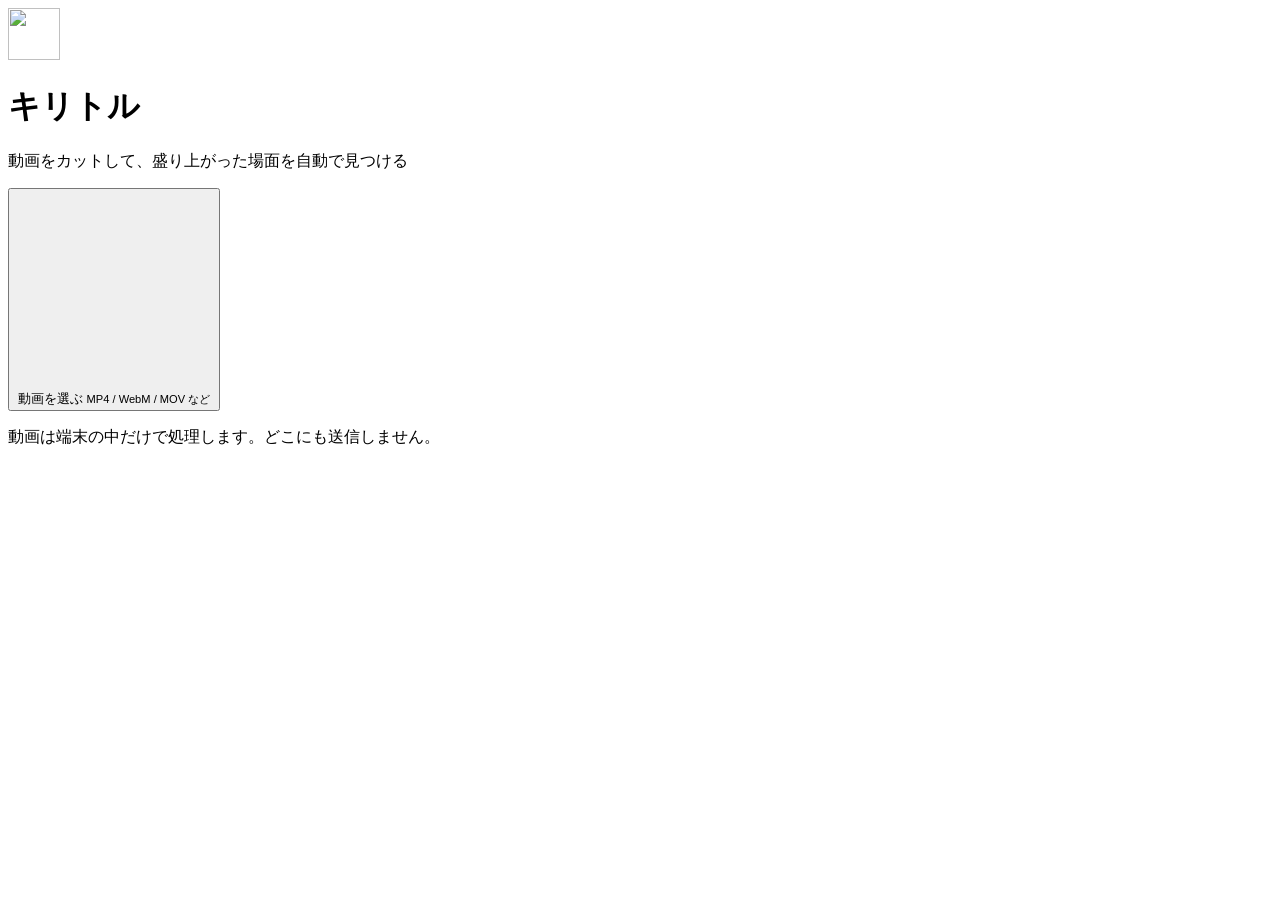
==== index.html @ 32f5cdef "Add files via upload" ====
<!doctype html>
<html lang="ja">
<head>
  <meta charset="utf-8">
  <meta name="viewport" content="width=device-width, initial-scale=1, viewport-fit=cover">
  <title>キリトル — 動画カットとおすすめシーン抽出</title>
  <meta name="description" content="端末の中だけで動く動画カット＆おすすめシーン抽出アプリ">
  <meta name="theme-color" content="#1b1d2e">
  <link rel="manifest" href="manifest.json">
  <link rel="icon" href="icons/icon.svg" type="image/svg+xml">
  <link rel="apple-touch-icon" href="icons/apple-touch-icon.png">
  <link rel="stylesheet" href="css/style.css">
</head>
<body>

<!-- ================= ホーム ================= -->
<div id="home" class="screen">
  <div class="home-inner">
    <header class="home-head">
      <img src="icons/icon.svg" alt="" width="52" height="52">
      <div>
        <h1>キリトル</h1>
        <p>動画をカットして、盛り上がった場面を自動で見つける</p>
      </div>
    </header>

    <button id="pick" class="pick">
      <svg viewBox="0 0 24 24" aria-hidden="true"><path d="M12 5v14M5 12h14"/></svg>
      <span>動画を選ぶ</span>
      <small>MP4 / WebM / MOV など</small>
    </button>
    <p class="home-note">動画は端末の中だけで処理します。どこにも送信しません。</p>

    <section id="recent" hidden>
      <h2>続きから編集する</h2>
      <p class="hint">編集内容は保存されています。同じ動画を選び直すと続きから始まります。</p>
      <ul id="recent-list"></ul>
    </section>

    <button id="install" class="btn ghost" hidden>ホーム画面に追加する</button>
  </div>
</div>

<!-- ================= 編集画面 ================= -->
<div id="editor" class="screen" hidden>
  <header class="bar">
    <button id="back" class="icon-btn" aria-label="ホームに戻る">
      <svg viewBox="0 0 24 24"><path d="M15 5l-7 7 7 7"/></svg>
    </button>
    <div id="title" class="bar-title"></div>
    <button id="undo" class="icon-btn" aria-label="元に戻す" disabled>
      <svg viewBox="0 0 24 24"><path d="M9 7L4 12l5 5"/><path d="M4 12h10a6 6 0 010 12"/></svg>
    </button>
    <button id="redo" class="icon-btn" aria-label="やり直す" disabled>
      <svg viewBox="0 0 24 24"><path d="M15 7l5 5-5 5"/><path d="M20 12H10a6 6 0 000 12"/></svg>
    </button>
  </header>

  <div class="work">
    <section class="stage">
      <video id="preview" playsinline preload="auto"></video>
      <button id="source-badge" class="source-badge" hidden></button>
    </section>

    <div class="transport">
      <button id="play" class="play-btn" aria-label="再生">
        <svg class="i-play" viewBox="0 0 24 24"><path d="M8 5v14l11-7z"/></svg>
        <svg class="i-pause" viewBox="0 0 24 24"><path d="M7 5h4v14H7zM13 5h4v14h-4z"/></svg>
      </button>
      <div class="timecode"><span id="time-now">0:00.0</span><span class="sep">/</span><span id="time-total">0:00.0</span></div>
      <div class="zoom">
        <button id="zoom-out" class="icon-btn sm" aria-label="タイムラインを縮小"><svg viewBox="0 0 24 24"><path d="M6 12h12"/></svg></button>
        <button id="zoom-fit" class="chip-btn">全体</button>
        <button id="zoom-in" class="icon-btn sm" aria-label="タイムラインを拡大"><svg viewBox="0 0 24 24"><path d="M12 6v12M6 12h12"/></svg></button>
      </div>
    </div>

    <section id="timeline" aria-label="タイムライン"></section>
  </div>

  <section class="panels">
    <!-- 編集 -->
    <div id="panel-edit" class="panel">
      <p id="clip-summary" class="clip-summary"></p>
      <div class="tools">
        <button id="act-split" class="tool"><svg viewBox="0 0 24 24"><path d="M12 3v18"/><path d="M4 8h5v8H4zM15 8h5v8h-5z"/></svg>ここで分割</button>
        <button id="act-in" class="tool"><svg viewBox="0 0 24 24"><path d="M8 4v16"/><path d="M8 12h11M15 8l4 4-4 4"/></svg>ここから始める</button>
        <button id="act-out" class="tool"><svg viewBox="0 0 24 24"><path d="M16 4v16"/><path d="M16 12H5M9 8l-4 4 4 4"/></svg>ここで終える</button>
        <button id="act-delete" class="tool danger"><svg viewBox="0 0 24 24"><path d="M5 7h14M10 7V4h4v3M7 7l1 13h8l1-13"/></svg>削除</button>
        <button id="act-left" class="tool"><svg viewBox="0 0 24 24"><path d="M14 6l-6 6 6 6"/></svg>前へ移動</button>
        <button id="act-right" class="tool"><svg viewBox="0 0 24 24"><path d="M10 6l6 6-6 6"/></svg>後ろへ移動</button>
      </div>
      <div class="nudge">
        <div class="nudge-row">
          <span>開始</span>
          <button data-nudge="in" data-d="-0.1">−0.1秒</button>
          <output id="clip-in">0:00.0</output>
          <button data-nudge="in" data-d="0.1">＋0.1秒</button>
        </div>
        <div class="nudge-row">
          <span>終了</span>
          <button data-nudge="out" data-d="-0.1">−0.1秒</button>
          <output id="clip-out">0:00.0</output>
          <button data-nudge="out" data-d="0.1">＋0.1秒</button>
        </div>
      </div>
      <p class="hint">クリップを選ぶと両端に出るつまみをドラッグしても、開始・終了を調整できます。</p>
      <button id="act-reset" class="btn ghost">動画全体の状態に戻す</button>
    </div>

    <!-- おすすめ（中身は js/recommend.js が描画） -->
    <div id="panel-recommend" class="panel" hidden></div>

    <!-- 書き出し -->
    <div id="panel-export" class="panel" hidden>
      <div id="export-form">
        <div class="field-grid">
          <label>形式<select id="ex-format"></select></label>
          <label>画質<select id="ex-quality">
            <option value="480">480p</option><option value="720">720p</option><option value="1080">1080p</option>
          </select></label>
          <label>FPS<select id="ex-fps">
            <option value="24">24</option><option value="30">30</option><option value="60">60</option>
          </select></label>
          <label>ビットレート<select id="ex-bitrate">
            <option value="0">自動</option><option value="2000000">2 Mbps</option><option value="4000000">4 Mbps</option>
            <option value="6000000">6 Mbps</option><option value="8000000">8 Mbps</option><option value="12000000">12 Mbps</option>
          </select></label>
        </div>
        <p id="ex-summary" class="ex-summary"></p>
        <button id="ex-start" class="btn primary">動画を書き出す</button>
        <p class="hint">書き出しには動画の長さと同じくらいの時間がかかります。終わるまでこの画面を開いたままにしてください。</p>
      </div>
      <div id="export-progress" hidden>
        <p class="progress-label"><span id="ex-stage">書き出し中</span><span id="ex-pct">0%</span></p>
        <div class="progress"><i id="ex-bar"></i></div>
        <p id="ex-eta" class="hint"></p>
        <button id="ex-cancel" class="btn ghost">書き出しを中止</button>
      </div>
      <div id="export-result" hidden>
        <p class="result-title">書き出しました</p>
        <p id="ex-result-info" class="hint"></p>
        <a id="ex-save" class="btn primary">端末に保存</a>
        <button id="ex-share" class="btn ghost" hidden>共有する</button>
        <button id="ex-again" class="btn ghost">設定を変えてもう一度</button>
      </div>
    </div>

    <!-- 情報 -->
    <div id="panel-info" class="panel" hidden>
      <dl id="info-list" class="info"></dl>
      <p class="hint">編集内容と解析結果はこのブラウザに自動保存されます。動画ファイル本体は保存しません（容量を圧迫しないため）。</p>
      <button id="act-forget" class="btn ghost danger">このプロジェクトの保存データを消す</button>
    </div>
  </section>

  <nav class="tabs" role="tablist">
    <button role="tab" data-tab="edit" aria-selected="true"><svg viewBox="0 0 24 24"><circle cx="6" cy="7" r="2.5"/><circle cx="6" cy="17" r="2.5"/><path d="M8 8.5l12 8M8 15.5l12-8"/></svg>編集</button>
    <button role="tab" data-tab="recommend" aria-selected="false"><svg viewBox="0 0 24 24"><path d="M3 18l4-6 3 3 4-9 3 6 4-2"/></svg>おすすめ</button>
    <button role="tab" data-tab="export" aria-selected="false"><svg viewBox="0 0 24 24"><path d="M12 4v11M7 10l5 5 5-5M5 20h14"/></svg>書き出し</button>
    <button role="tab" data-tab="info" aria-selected="false"><svg viewBox="0 0 24 24"><circle cx="12" cy="12" r="8.5"/><path d="M12 11v6M12 7.5v.5"/></svg>情報</button>
  </nav>
</div>

<input id="file-input" type="file" accept="video/*,.mp4,.webm,.mov,.m4v,.mkv" hidden>
<div id="toast" role="status" aria-live="polite"></div>

<script type="module" src="js/app.js"></script>
</body>
</html>
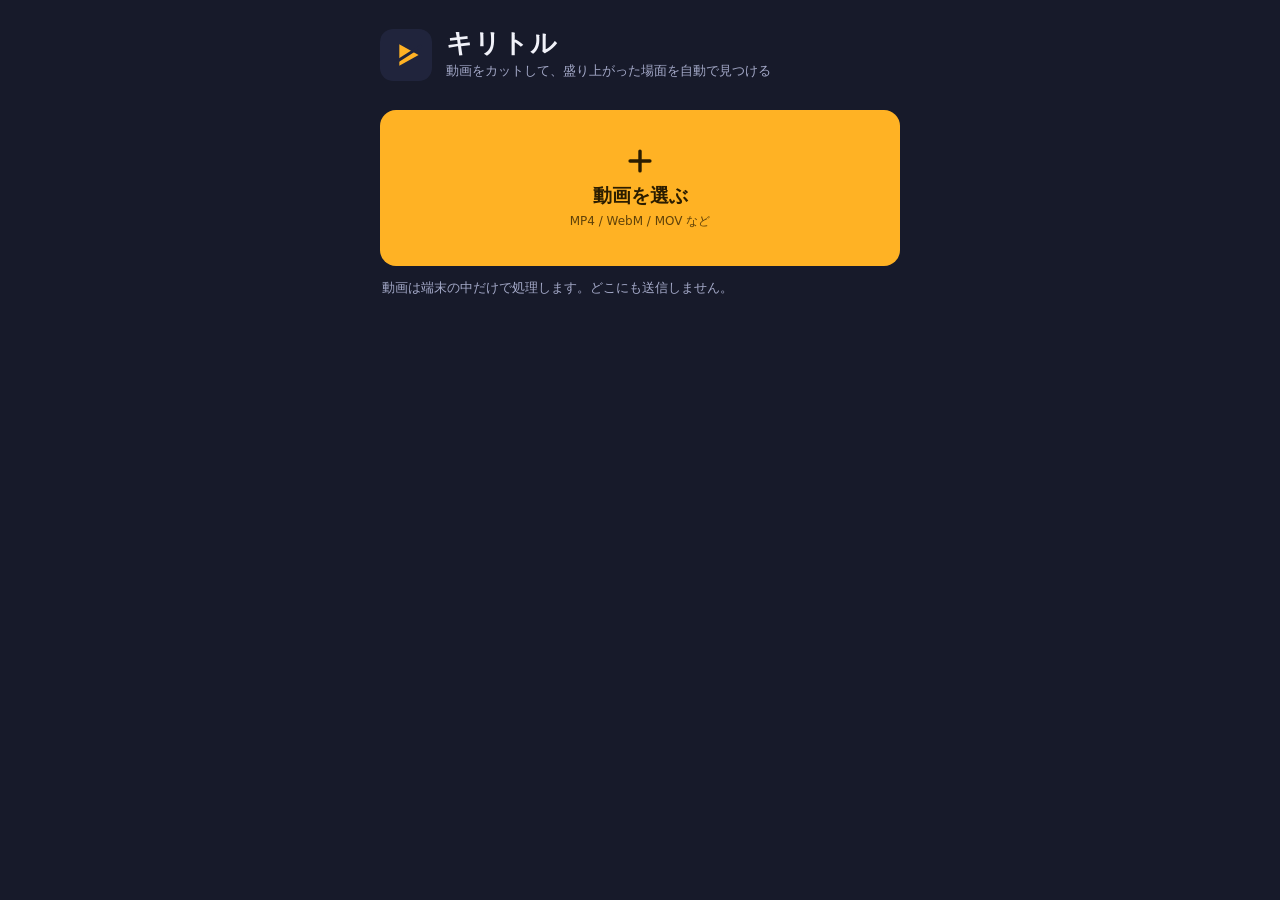
==== commit 749c2775: "Add files via upload" ====
--- a/index.html
+++ b/index.html
@@ -7,9 +7,9 @@
   <meta name="description" content="端末の中だけで動く動画カット＆おすすめシーン抽出アプリ">
   <meta name="theme-color" content="#1b1d2e">
   <link rel="manifest" href="manifest.json">
-  <link rel="icon" href="icons/icon.svg" type="image/svg+xml">
-  <link rel="apple-touch-icon" href="icons/apple-touch-icon.png">
-  <link rel="stylesheet" href="css/style.css">
+  <link rel="icon" href="icon.svg" type="image/svg+xml">
+  <link rel="apple-touch-icon" href="apple-touch-icon.png">
+  <link rel="stylesheet" href="style.css">
 </head>
 <body>
 
@@ -17,7 +17,7 @@
 <div id="home" class="screen">
   <div class="home-inner">
     <header class="home-head">
-      <img src="icons/icon.svg" alt="" width="52" height="52">
+      <img src="icon.svg" alt="" width="52" height="52">
       <div>
         <h1>キリトル</h1>
         <p>動画をカットして、盛り上がった場面を自動で見つける</p>
@@ -108,7 +108,7 @@
       <button id="act-reset" class="btn ghost">動画全体の状態に戻す</button>
     </div>
 
-    <!-- おすすめ（中身は js/recommend.js が描画） -->
+    <!-- おすすめ（中身は recommend.js が描画） -->
     <div id="panel-recommend" class="panel" hidden></div>
 
     <!-- 書き出し -->
@@ -165,6 +165,6 @@
 <input id="file-input" type="file" accept="video/*,.mp4,.webm,.mov,.m4v,.mkv" hidden>
 <div id="toast" role="status" aria-live="polite"></div>
 
-<script type="module" src="js/app.js"></script>
+<script type="module" src="app.js"></script>
 </body>
 </html>
--- a/style.css
+++ b/style.css
@@ -0,0 +1,261 @@
+/* style.css — キリトル
+   色の考え方: 藍色の作業台に、蛍光ペンの琥珀色（選択・主ボタン）。
+   盛り上がりは 藍 → 琥珀 → 桃 の「熱」で表す。 */
+
+:root {
+  --bg: #171a2a;
+  --surface: #20243c;
+  --surface-2: #2a2f4e;
+  --line: #3b4169;
+  --text: #f1f2f9;
+  --muted: #a4a9c8;
+  --accent: #ffb224;
+  --accent-ink: #2b1d00;
+  --hot: #ff4f7b;
+  --danger: #ff8a8a;
+  --clip: #30365f;
+  --band: rgba(255, 178, 36, .24);
+  --heat-lo: #5563d8;
+  --heat-mid: #ffb224;
+  --heat-hi: #ff4f7b;
+  --radius: 10px;
+  --safe-b: env(safe-area-inset-bottom, 0px);
+  --safe-t: env(safe-area-inset-top, 0px);
+  color-scheme: dark;
+}
+
+* { box-sizing: border-box; }
+[hidden] { display: none !important; }
+html, body { height: 100%; }
+body {
+  margin: 0;
+  background: var(--bg);
+  color: var(--text);
+  font-family: "Hiragino Sans", "Noto Sans JP", "Yu Gothic UI", "Meiryo", system-ui, sans-serif;
+  font-size: 15px;
+  line-height: 1.6;
+  -webkit-tap-highlight-color: transparent;
+  overscroll-behavior: none;
+}
+button, select, input { font: inherit; color: inherit; }
+button { cursor: pointer; border: 0; background: none; padding: 0; }
+button:disabled { opacity: .38; cursor: default; }
+:focus-visible { outline: 2px solid var(--accent); outline-offset: 2px; }
+svg { width: 22px; height: 22px; fill: none; stroke: currentColor; stroke-width: 1.8; stroke-linecap: round; stroke-linejoin: round; flex: none; }
+.hint { color: var(--muted); font-size: 12.5px; margin: 8px 0; }
+
+/* ---------- ボタン類 ---------- */
+.btn {
+  display: flex; align-items: center; justify-content: center;
+  width: 100%; min-height: 48px; padding: 10px 16px; margin-top: 10px;
+  border-radius: var(--radius); font-weight: 700; text-decoration: none; text-align: center;
+}
+.btn.primary { background: var(--accent); color: var(--accent-ink); }
+.btn.ghost { border: 1px solid var(--line); color: var(--text); font-weight: 500; }
+.btn.danger { color: var(--danger); }
+.icon-btn { width: 44px; height: 44px; display: grid; place-items: center; border-radius: 50%; }
+.icon-btn.sm { width: 36px; height: 36px; }
+.icon-btn:active:not(:disabled), .chip-btn:active:not(:disabled) { background: var(--surface-2); }
+.chip-btn {
+  min-height: 36px; padding: 4px 14px; border-radius: 18px; border: 1px solid var(--line);
+  font-size: 13px; white-space: nowrap;
+}
+.chip-btn.solid { background: var(--accent); border-color: var(--accent); color: var(--accent-ink); font-weight: 700; }
+.chip-btn.solid:disabled { background: none; border-color: var(--line); color: var(--muted); opacity: 1; }
+.link { color: var(--accent); text-decoration: underline; text-underline-offset: 3px; font-size: 13px; min-height: 36px; }
+
+/* ---------- ホーム ---------- */
+#home { min-height: 100dvh; padding: calc(28px + var(--safe-t)) 20px calc(28px + var(--safe-b)); }
+.home-inner { max-width: 520px; margin: 0 auto; }
+.home-head { display: flex; align-items: center; gap: 14px; margin-bottom: 28px; }
+.home-head img { border-radius: 13px; }
+.home-head h1 { margin: 0; font-size: 26px; letter-spacing: .04em; line-height: 1.2; }
+.home-head p { margin: 2px 0 0; color: var(--muted); font-size: 13px; }
+.pick {
+  width: 100%; padding: 34px 16px; border-radius: 16px;
+  background: var(--accent); color: var(--accent-ink);
+  display: grid; justify-items: center; gap: 2px;
+}
+.pick svg { width: 34px; height: 34px; stroke-width: 2.4; }
+.pick span { font-size: 19px; font-weight: 800; }
+.pick small { font-size: 12px; opacity: .75; }
+.pick:active { filter: brightness(.94); }
+.home-note { color: var(--muted); font-size: 12.5px; margin: 12px 2px 0; }
+#recent { margin-top: 36px; }
+#recent h2 { font-size: 15px; margin: 0; }
+#recent-list { list-style: none; margin: 10px 0 0; padding: 0; display: grid; gap: 8px; }
+#recent-list li { display: flex; align-items: center; gap: 4px; background: var(--surface); border-radius: var(--radius); padding-right: 6px; }
+.recent-open { flex: 1; min-width: 0; text-align: left; padding: 12px 14px; display: grid; }
+.recent-open strong { overflow: hidden; text-overflow: ellipsis; white-space: nowrap; font-weight: 600; }
+.recent-open span { color: var(--muted); font-size: 12px; }
+#install { margin-top: 28px; }
+
+/* ---------- 編集画面の骨組み ---------- */
+#editor {
+  height: 100dvh; display: grid;
+  grid-template: "bar" auto "work" auto "panels" minmax(0, 1fr) "tabs" auto / minmax(0, 1fr);
+}
+.bar { grid-area: bar; display: flex; align-items: center; padding: var(--safe-t) 4px 0; min-height: 48px; }
+.bar-title { flex: 1; min-width: 0; overflow: hidden; text-overflow: ellipsis; white-space: nowrap; font-size: 14px; color: var(--muted); }
+.work { grid-area: work; min-width: 0; }
+
+.stage { position: relative; background: #000; height: 32dvh; min-height: 150px; overflow: hidden; }
+#preview { position: absolute; inset: 0; width: 100%; height: 100%; object-fit: contain; display: block; }
+.source-badge {
+  position: absolute; left: 8px; right: 8px; bottom: 8px; padding: 7px 12px;
+  background: var(--accent); color: var(--accent-ink); border-radius: 8px;
+  font-size: 12.5px; font-weight: 700; text-align: center;
+}
+
+.transport { display: flex; align-items: center; gap: 10px; padding: 6px 10px; }
+.play-btn { width: 44px; height: 44px; border-radius: 50%; background: var(--text); color: var(--bg); display: grid; place-items: center; }
+.play-btn svg { fill: currentColor; stroke: none; width: 24px; height: 24px; }
+.play-btn .i-pause, .play-btn.playing .i-play { display: none; }
+.play-btn.playing .i-pause { display: block; }
+.timecode { flex: 1; font-variant-numeric: tabular-nums; font-size: 15px; white-space: nowrap; }
+.timecode .sep { color: var(--muted); margin: 0 6px; }
+#time-total { color: var(--muted); }
+.zoom { display: flex; align-items: center; gap: 2px; }
+.zoom .chip-btn { min-height: 32px; padding: 2px 10px; font-size: 12px; }
+
+/* ---------- タイムライン ---------- */
+#timeline { background: var(--surface); border-block: 1px solid var(--line); }
+.tl-scroll { overflow-x: auto; overflow-y: hidden; touch-action: pan-x; scrollbar-width: thin; }
+.tl-content { position: relative; height: 88px; min-width: 100%; }
+.tl-canvas { position: sticky; left: 0; display: block; pointer-events: none; }
+.tl-ruler-hit { position: absolute; inset: 0 0 auto 0; height: 24px; touch-action: none; cursor: ew-resize; }
+.tl-clips { position: absolute; inset: 0; pointer-events: none; }
+.tl-clip {
+  position: absolute; top: 26px; height: 52px; border-radius: 5px; pointer-events: auto;
+  box-shadow: inset 0 0 0 1px rgba(255, 255, 255, .28), 1px 0 0 var(--surface);
+}
+.tl-clip.selected { box-shadow: inset 0 0 0 2px var(--accent); z-index: 2; }
+.tl-clip-label {
+  position: absolute; left: 5px; bottom: 4px; padding: 0 5px; border-radius: 4px;
+  background: rgba(15, 17, 30, .78); font-size: 10.5px; font-variant-numeric: tabular-nums; pointer-events: none;
+}
+.tl-clip.selected .tl-clip-label { left: 22px; }
+.tl-handle {
+  position: absolute; top: 0; bottom: 0; width: 16px; background: var(--accent);
+  touch-action: none; cursor: ew-resize;
+}
+.tl-handle::before { content: ""; position: absolute; inset: -6px -12px; }            /* 指で掴みやすく */
+.tl-handle::after { content: ""; position: absolute; left: 7px; top: 16px; bottom: 16px; width: 2px; border-radius: 1px; background: var(--accent-ink); }
+.tl-handle.l { left: 0; border-radius: 5px 0 0 5px; }
+.tl-handle.r { right: 0; border-radius: 0 5px 5px 0; }
+.tl-playhead {
+  position: absolute; top: 0; left: -1px; width: 2px; height: 100%; background: #fff;
+  pointer-events: none; z-index: 3; will-change: transform;
+}
+.tl-playhead::before { content: ""; position: absolute; top: 0; left: -5px; border: 6px solid transparent; border-top: 8px solid #fff; }
+.tl-content.trimming { cursor: ew-resize; }
+
+/* ---------- パネル ---------- */
+.panels { grid-area: panels; overflow-y: auto; overscroll-behavior: contain; padding: 14px 14px 20px; }
+.panel { max-width: 640px; margin: 0 auto; }
+.lead { margin: 0 0 12px; }
+.clip-summary { margin: 0 0 10px; font-size: 13px; color: var(--muted); font-variant-numeric: tabular-nums; }
+
+.tools { display: grid; grid-template-columns: repeat(3, 1fr); gap: 8px; }
+.tool {
+  display: grid; justify-items: center; gap: 2px; padding: 10px 4px; min-height: 60px;
+  background: var(--surface); border-radius: var(--radius); font-size: 12px;
+}
+.tool:active:not(:disabled) { background: var(--surface-2); }
+.tool.danger { color: var(--danger); }
+
+.nudge { margin-top: 12px; display: grid; gap: 6px; }
+.nudge-row { display: grid; grid-template-columns: 3em 1fr auto 1fr; align-items: center; gap: 8px; font-size: 13px; }
+.nudge-row span { color: var(--muted); }
+.nudge-row output { font-variant-numeric: tabular-nums; min-width: 4.5em; text-align: center; }
+.nudge-row button { min-height: 38px; border: 1px solid var(--line); border-radius: 8px; font-size: 12.5px; }
+.nudge-row button:active:not(:disabled) { background: var(--surface-2); }
+
+.field, .field-grid label { display: grid; gap: 4px; font-size: 12.5px; color: var(--muted); }
+.field-grid { display: grid; grid-template-columns: 1fr 1fr; gap: 10px; }
+select {
+  width: 100%; min-height: 44px; padding: 6px 10px; border-radius: 8px;
+  background: var(--surface); border: 1px solid var(--line); color: var(--text); font-size: 15px;
+}
+.ex-summary { margin: 12px 0 0; font-size: 13px; font-variant-numeric: tabular-nums; }
+.result-title { font-size: 17px; font-weight: 700; margin: 0; }
+
+.progress-label { display: flex; justify-content: space-between; margin: 0 0 6px; font-variant-numeric: tabular-nums; }
+.progress { height: 10px; border-radius: 5px; background: var(--surface-2); overflow: hidden; }
+.progress i { display: block; height: 100%; width: 0; background: var(--accent); transition: width .2s linear; }
+
+.info { display: grid; grid-template-columns: auto 1fr; gap: 6px 16px; margin: 0 0 12px; font-size: 14px; }
+.info dt { color: var(--muted); }
+.info dd { margin: 0; word-break: break-all; font-variant-numeric: tabular-nums; }
+
+/* ---------- おすすめ ---------- */
+.rec-settings { display: grid; gap: 8px; }
+.rec-set { display: grid; grid-template-columns: 5.5em 1fr; align-items: center; gap: 8px; font-size: 12.5px; color: var(--muted); }
+.seg { display: grid; grid-auto-flow: column; grid-auto-columns: 1fr; background: var(--surface); border-radius: 9px; padding: 3px; }
+.seg button { min-height: 34px; border-radius: 7px; font-size: 13px; color: var(--muted); }
+.seg button.on { background: var(--surface-2); color: var(--text); font-weight: 700; box-shadow: inset 0 0 0 1px var(--line); }
+
+.heat-wrap { position: relative; margin-top: 14px; background: var(--surface); border-radius: 8px; overflow: hidden; }
+.heat { display: block; width: 100%; height: 64px; cursor: pointer; }
+.heat-marker { position: absolute; top: 0; bottom: 0; width: 2px; margin-left: -1px; background: #fff; pointer-events: none; }
+.heat-caption { margin-top: 6px; }
+
+.scenes { list-style: none; margin: 10px 0 0; padding: 0; display: grid; gap: 8px; }
+.scene {
+  display: grid; grid-template-columns: auto minmax(0, 1fr); gap: 4px 12px;
+  padding: 10px; background: var(--surface); border-radius: var(--radius);
+}
+.scene.adopted { box-shadow: inset 3px 0 0 var(--accent); }
+.scene-thumb { position: relative; align-self: start; border-radius: 6px; overflow: hidden; background: #000; line-height: 0; }
+.scene-thumb canvas { height: 72px; width: auto; display: block; }
+.scene-thumb::after {   /* 再生マーク */
+  content: ""; position: absolute; right: 5px; bottom: 5px; width: 22px; height: 22px; border-radius: 50%;
+  background: rgba(15, 17, 30, .8) url("data:image/svg+xml,%3Csvg xmlns='http://www.w3.org/2000/svg' viewBox='0 0 24 24'%3E%3Cpath fill='%23fff' d='M9 7v10l8-5z'/%3E%3C/svg%3E") center/16px no-repeat;
+}
+.scene-head { display: flex; align-items: baseline; gap: 6px; font-variant-numeric: tabular-nums; }
+.scene-rank { font-size: 17px; line-height: 1; }
+.scene-time { font-weight: 700; }
+.scene-len { color: var(--muted); font-size: 12px; margin-left: auto; }
+.hype { display: flex; align-items: center; gap: 8px; margin-top: 2px; font-size: 12px; color: var(--muted); }
+.hype b { color: var(--text); font-size: 16px; font-variant-numeric: tabular-nums; min-width: 1.4em; }
+.hype-bar { flex: 1; height: 6px; border-radius: 3px; background: var(--surface-2); overflow: hidden; }
+.hype-bar i { display: block; height: 100%; background: linear-gradient(90deg, var(--heat-lo), var(--heat-mid) 60%, var(--heat-hi)); background-size: 100vw 100%; }
+.reasons { list-style: none; margin: 4px 0 0; padding: 0; font-size: 12px; color: var(--muted); }
+.reasons li::before { content: "・"; }
+.scene-actions { grid-column: 1 / -1; display: grid; grid-template-columns: 1fr 1.4fr 1fr; gap: 8px; margin-top: 6px; }
+.rec-foot { display: flex; justify-content: space-between; gap: 12px; margin-top: 10px; flex-wrap: wrap; }
+
+/* ---------- タブ ---------- */
+.tabs {
+  grid-area: tabs; display: grid; grid-auto-flow: column; grid-auto-columns: 1fr;
+  background: var(--surface); border-top: 1px solid var(--line); padding-bottom: var(--safe-b);
+}
+.tabs button { display: grid; justify-items: center; gap: 1px; padding: 7px 0 6px; font-size: 11px; color: var(--muted); min-height: 54px; }
+.tabs button[aria-selected="true"] { color: var(--accent); font-weight: 700; }
+
+/* ---------- トースト ---------- */
+#toast {
+  position: fixed; left: 12px; right: 12px; bottom: calc(70px + var(--safe-b)); z-index: 20;
+  max-width: 520px; margin: 0 auto; padding: 10px 14px; border-radius: var(--radius);
+  background: #f1f2f9; color: #171a2a; font-size: 13.5px;
+  display: flex; align-items: center; gap: 12px; justify-content: space-between;
+  opacity: 0; transform: translateY(8px); pointer-events: none; transition: opacity .18s, transform .18s;
+}
+#toast.show { opacity: 1; transform: none; pointer-events: auto; }
+.toast-action { color: #8a4b00; font-weight: 800; white-space: nowrap; min-height: 32px; }
+
+/* 解析・書き出し用の隠し動画（display:none だとフレームが進まないため極小表示） */
+#hidden-media { position: fixed; left: 0; bottom: 0; width: 2px; height: 2px; overflow: hidden; opacity: .01; pointer-events: none; }
+#hidden-media video { width: 2px; height: 2px; }
+
+/* ---------- PC・横長画面 ---------- */
+@media (min-width: 900px) {
+  #editor { grid-template: "bar bar" auto "work tabs" auto "work panels" minmax(0, 1fr) / minmax(0, 1fr) 400px; }
+  .work { display: grid; grid-template: minmax(0, 1fr) auto auto / minmax(0, 1fr); min-height: 0; }
+  .stage { height: auto; min-height: 0; }
+  .tabs { border-top: 0; border-bottom: 1px solid var(--line); border-left: 1px solid var(--line); }
+  .panels { border-left: 1px solid var(--line); }
+  #toast { left: auto; right: 20px; bottom: 20px; width: 360px; margin: 0; }
+}
+@media (max-height: 520px) and (max-width: 899px) { .stage { height: 26dvh; min-height: 110px; } }
+@media (prefers-reduced-motion: reduce) { * { transition: none !important; } }
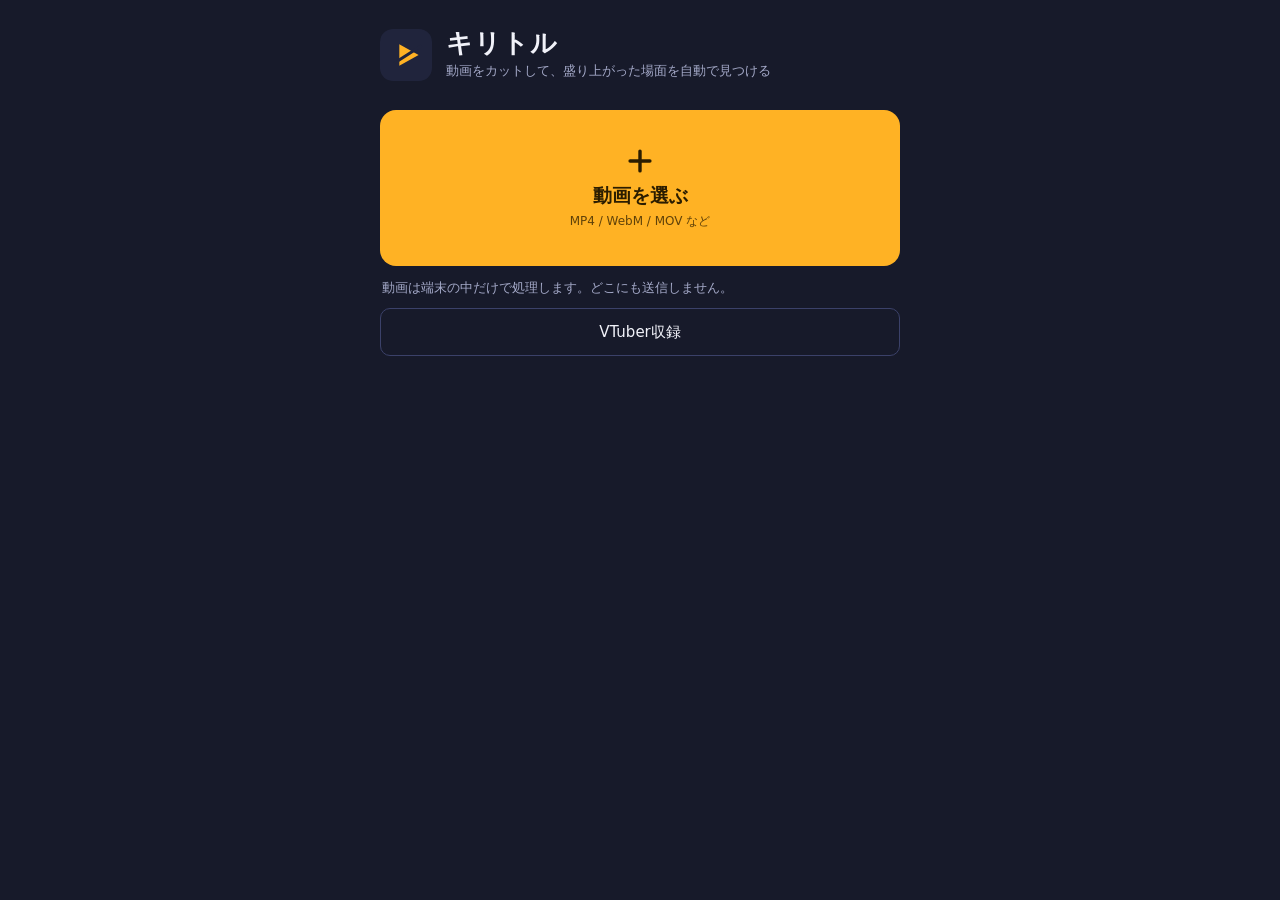
==== commit 3eb6f5d1: "Add files via upload" ====
--- a/index.html
+++ b/index.html
@@ -31,6 +31,8 @@
     </button>
     <p class="home-note">動画は端末の中だけで処理します。どこにも送信しません。</p>
 
+    <button id="vtuber-open" class="btn ghost">VTuber収録</button>
+
     <section id="recent" hidden>
       <h2>続きから編集する</h2>
       <p class="hint">編集内容は保存されています。同じ動画を選び直すと続きから始まります。</p>
@@ -40,6 +42,9 @@
     <button id="install" class="btn ghost" hidden>ホーム画面に追加する</button>
   </div>
 </div>
+
+<!-- ================= VTuber収録（中身は vtuber.js が描画。ボタンを押すまで読み込まない） ================= -->
+<div id="vtuber" class="screen" hidden></div>
 
 <!-- ================= 編集画面 ================= -->
 <div id="editor" class="screen" hidden>
